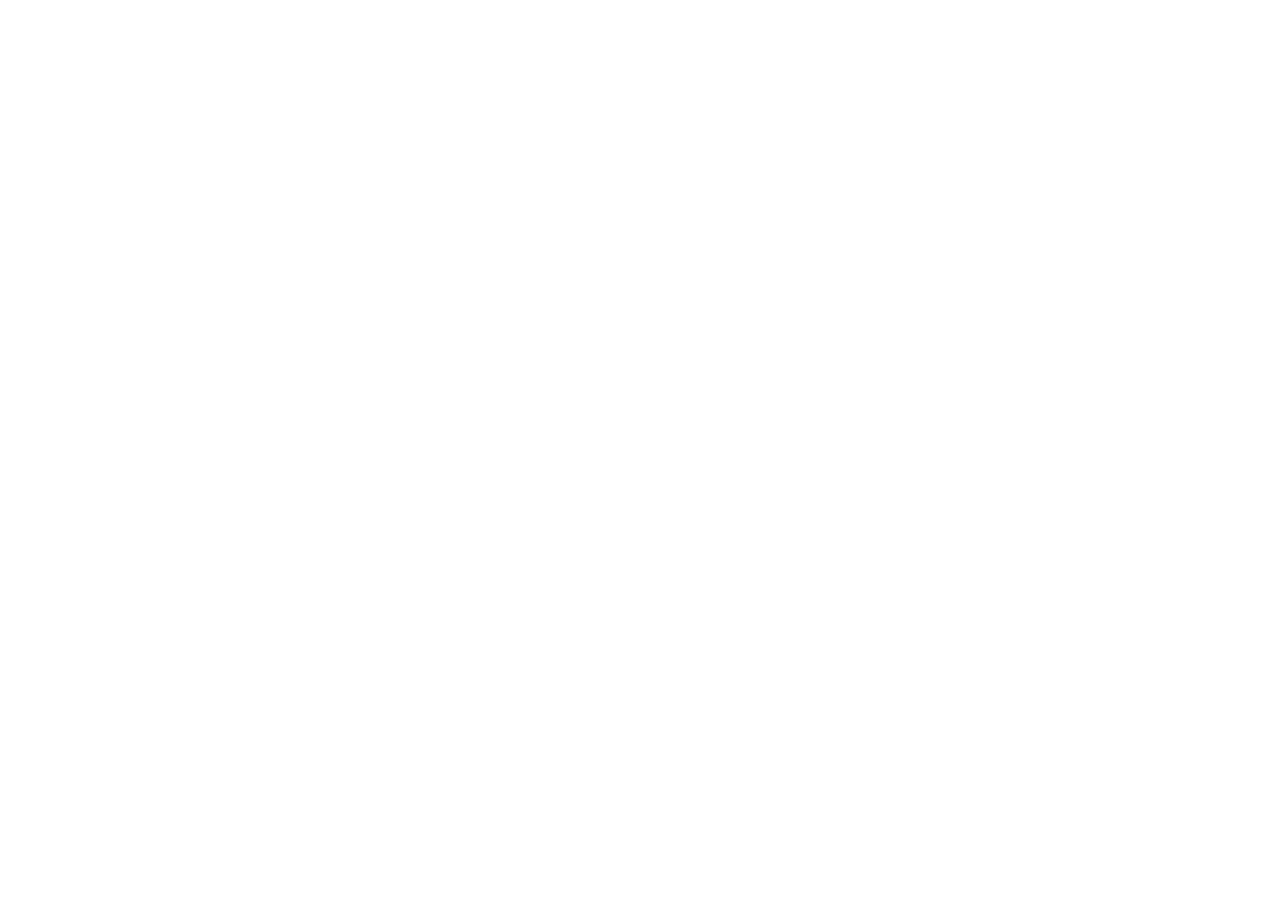
==== ejercicio1-html-y-css/index.html @ 8bad9c97 "Agrega el esqueleto del segundo ejercicio" ====
<!DOCTYPE html>
<html lang="en">
<head>
    <meta charset="UTF-8">
    <meta http-equiv="X-UA-Compatible" content="IE=edge">
    <meta name="viewport" content="width=device-width, initial-scale=1.0">
    <title>Mi Receta</title>
</head>
<body>
    
</body>
</html>
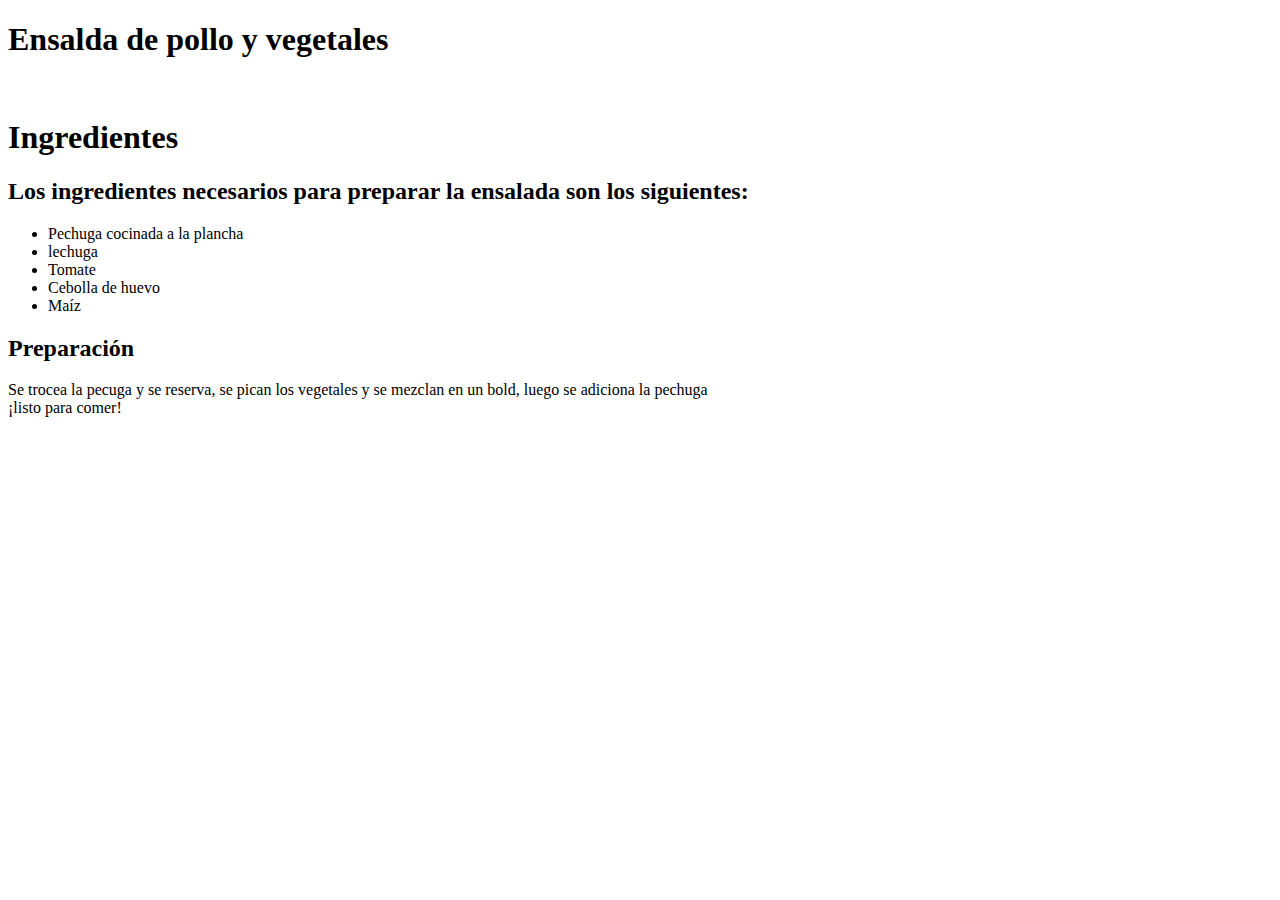
==== commit 42f63b1d: "cuerpo de la pagina mi receta creada en html" ====
--- a/ejercicio1-html-y-css/index.html
+++ b/ejercicio1-html-y-css/index.html
@@ -6,7 +6,27 @@
     <meta name="viewport" content="width=device-width, initial-scale=1.0">
     <title>Mi Receta</title>
 </head>
+<header>
+    <h1>Ensalda de pollo y vegetales</h1> 
+
+</header>
+
+
 <body>
-    
+    <img src="imagenes/salad.png" alt="">
+    <h1>Ingredientes</h1>
+    <h2>Los ingredientes necesarios para preparar la ensalada son los siguientes:</h2>
+    <ul>
+        <li>Pechuga cocinada a la plancha</li>
+        <li>lechuga</li>
+        <li>Tomate</li>
+        <li>Cebolla de huevo</li>
+        <li>Maíz</li>
+    </ul>
+    <h2>Preparación</h2>
+    <p>Se trocea la pecuga y se reserva, se pican los vegetales y se mezclan en un bold, luego se adiciona la pechuga
+        <br>¡listo para comer!</br>
+    </p>
+
 </body>
 </html>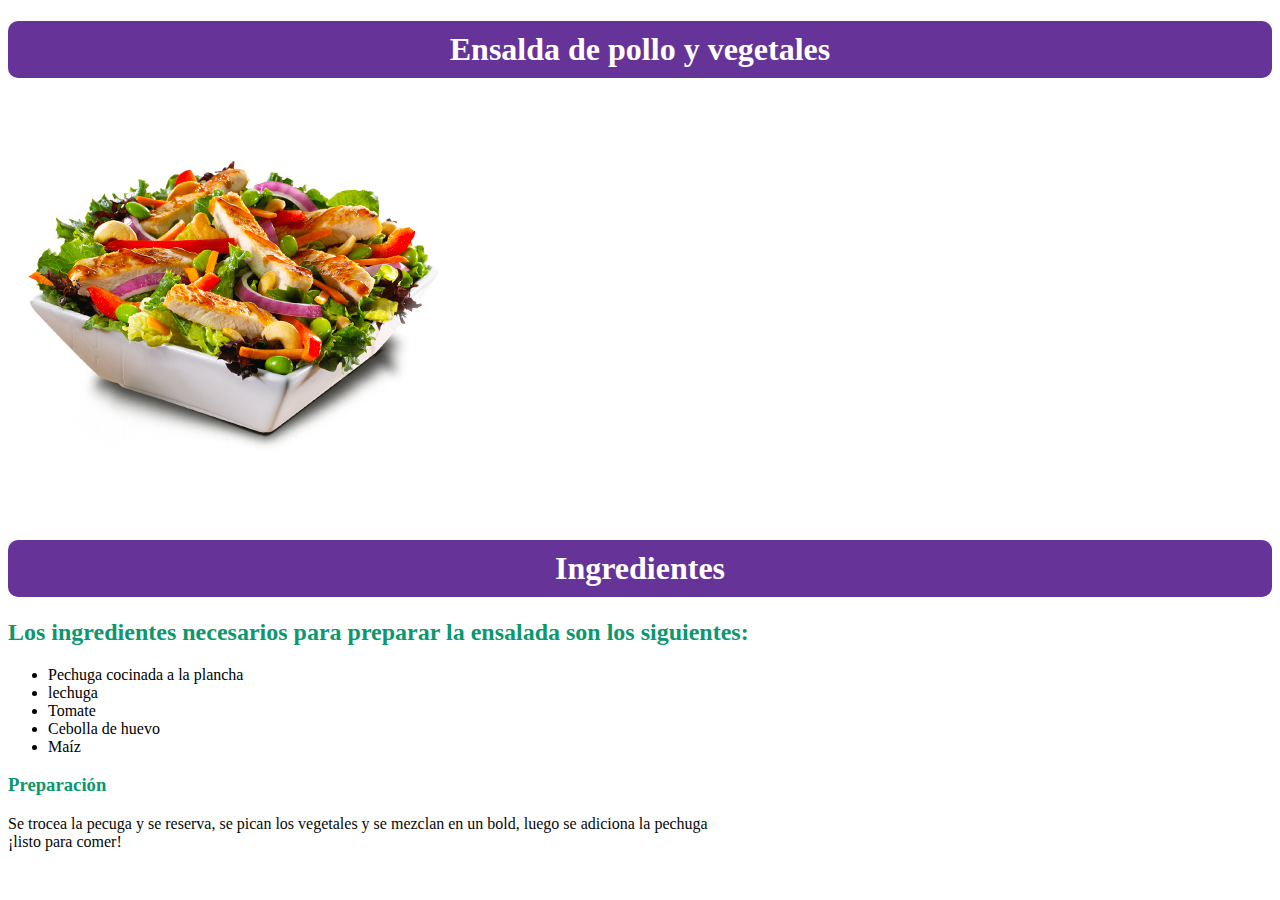
==== commit 5e57bf9b: "hoja de estilos inicial" ====
--- a/ejercicio1-html-y-css/index.html
+++ b/ejercicio1-html-y-css/index.html
@@ -5,6 +5,7 @@
     <meta http-equiv="X-UA-Compatible" content="IE=edge">
     <meta name="viewport" content="width=device-width, initial-scale=1.0">
     <title>Mi Receta</title>
+    <link rel="stylesheet" type="text/css" href="estilos.css">
 </head>
 <header>
     <h1>Ensalda de pollo y vegetales</h1> 
@@ -23,7 +24,7 @@
         <li>Cebolla de huevo</li>
         <li>Maíz</li>
     </ul>
-    <h2>Preparación</h2>
+    <h3>Preparación</h3>
     <p>Se trocea la pecuga y se reserva, se pican los vegetales y se mezclan en un bold, luego se adiciona la pechuga
         <br>¡listo para comer!</br>
     </p>
--- a/ejercicio1-html-y-css/estilos.css
+++ b/ejercicio1-html-y-css/estilos.css
@@ -0,0 +1,27 @@
+h1{
+    background-color: rebeccapurple;
+    border-radius: 10px;
+    color:white;
+    padding: 10px;
+    text-align: center;
+    font-style: normal;
+    }
+
+    h2{
+        
+        color:rgb(12, 151, 110);
+        text-align: left;
+        font-style: normal;
+    }
+
+    h3{
+        color:rgb(12, 151, 110);
+        text-align: left;
+        font-style: normal;
+    }
+
+P {
+    color:rgb(7, 7, 7);
+        text-align: justify;
+        font-style: normal;  
+  }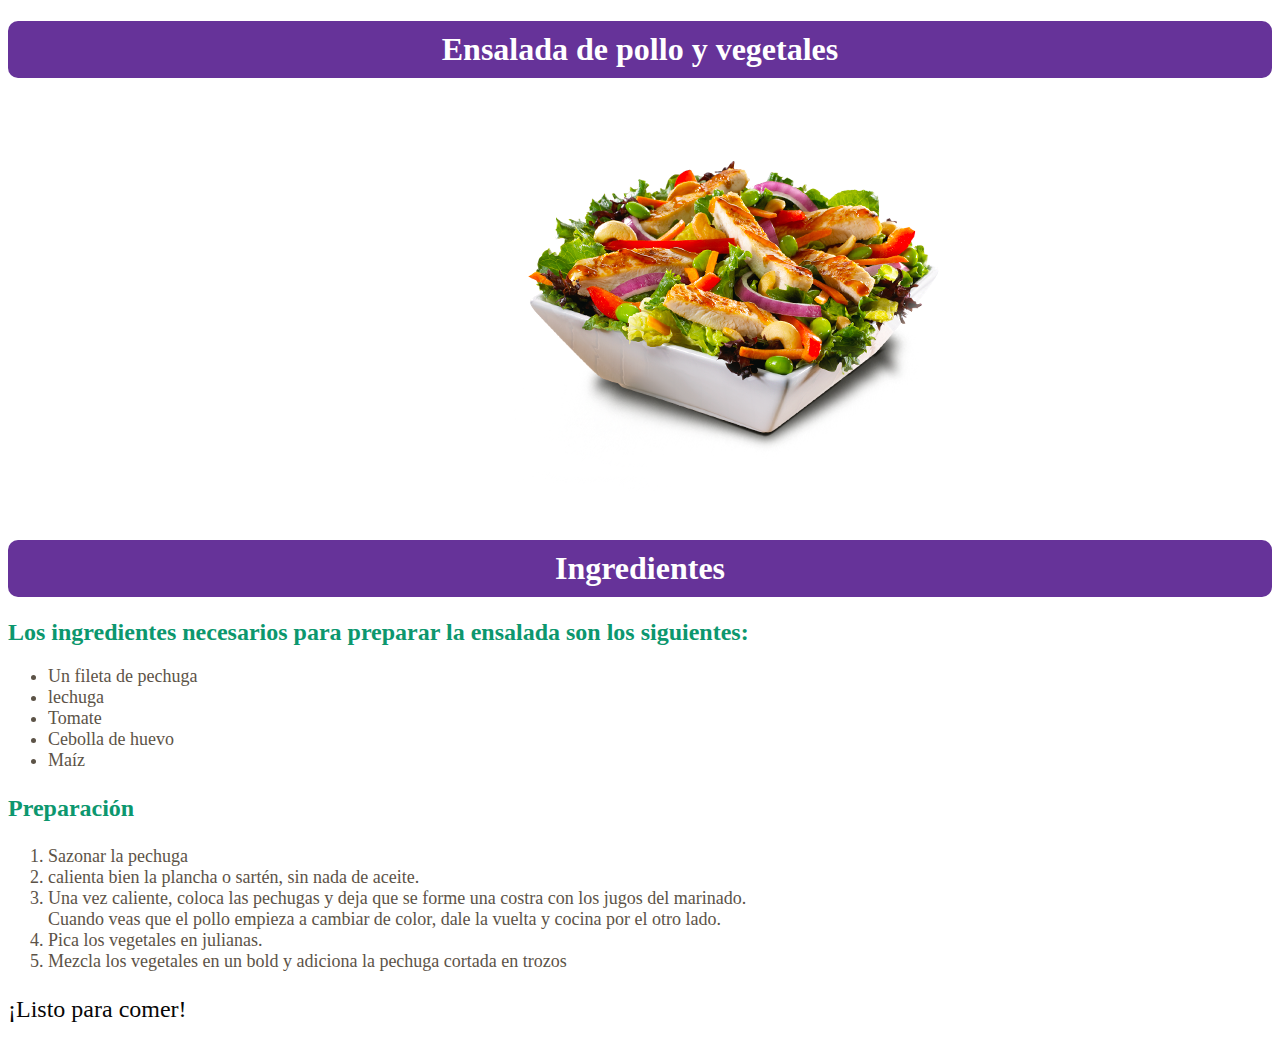
==== commit 06dca465: "correcciones del propuestas en revisión" ====
--- a/ejercicio1-html-y-css/index.html
+++ b/ejercicio1-html-y-css/index.html
@@ -1,5 +1,6 @@
 <!DOCTYPE html>
 <html lang="en">
+
 <head>
     <meta charset="UTF-8">
     <meta http-equiv="X-UA-Compatible" content="IE=edge">
@@ -7,27 +8,34 @@
     <title>Mi Receta</title>
     <link rel="stylesheet" type="text/css" href="estilos.css">
 </head>
-<header>
-    <h1>Ensalda de pollo y vegetales</h1> 
-
-</header>
-
 
 <body>
-    <img src="imagenes/salad.png" alt="">
+    <header>
+        <h1>Ensalada de pollo y vegetales</h1>
+    </header>
+
+    <img src="imagenes/salad.png" alt="" id="imag1">
     <h1>Ingredientes</h1>
     <h2>Los ingredientes necesarios para preparar la ensalada son los siguientes:</h2>
-    <ul>
-        <li>Pechuga cocinada a la plancha</li>
+    <ul id="ingredientes">
+        <li>Un fileta de pechuga</li>
         <li>lechuga</li>
         <li>Tomate</li>
         <li>Cebolla de huevo</li>
         <li>Maíz</li>
     </ul>
     <h3>Preparación</h3>
-    <p>Se trocea la pecuga y se reserva, se pican los vegetales y se mezclan en un bold, luego se adiciona la pechuga
-        <br>¡listo para comer!</br>
-    </p>
+
+    <ol id="preparar">
+        <li>Sazonar la pechuga</li>
+        <li>calienta bien la plancha o sartén, sin nada de aceite.</li>
+        <li>Una vez caliente, coloca las pechugas y deja que se forme una costra con los jugos del marinado.<br> Cuando
+            veas que el pollo empieza a cambiar de color, dale la vuelta y cocina por el otro lado.</li>
+        <li>Pica los vegetales en julianas.</li>
+        <li>Mezcla los vegetales en un bold y adiciona la pechuga cortada en trozos</li>
+    </ol>
+    <p>¡Listo para comer!</p>
 
 </body>
+
 </html>--- a/ejercicio1-html-y-css/estilos.css
+++ b/ejercicio1-html-y-css/estilos.css
@@ -1,27 +1,50 @@
-h1{
+body {
+    font-family: Cambria, Cochin, Georgia, Times, 'Times New Roman', serif;
+}
+
+#imag1 {
+    position: relative;
+    left: 500px;
+}
+
+h1 {
     background-color: rebeccapurple;
     border-radius: 10px;
-    color:white;
+    color: white;
     padding: 10px;
     text-align: center;
     font-style: normal;
-    }
+}
 
-    h2{
-        
-        color:rgb(12, 151, 110);
-        text-align: left;
-        font-style: normal;
-    }
+h2 {
 
-    h3{
-        color:rgb(12, 151, 110);
-        text-align: left;
-        font-style: normal;
-    }
+    color: rgb(12, 151, 110);
+    text-align: left;
+    font-style: normal;
+}
+
+h3 {
+    color: rgb(12, 151, 110);
+    text-align: left;
+    font-style: normal;
+    font-size: x-large;
+}
+
+#ingredientes {
+    color: rgb(92, 83, 71);
+    font-size: large;
+    line-height: normal;
+}
+
+#preparar {
+    color: rgb(92, 83, 71);
+    font-size: large;
+    line-height: normal;
+}
 
 P {
-    color:rgb(7, 7, 7);
-        text-align: justify;
-        font-style: normal;  
-  }+    color: rgb(7, 7, 7);
+    text-align: justify;
+    font-style: normal;
+    font-size: x-large;
+}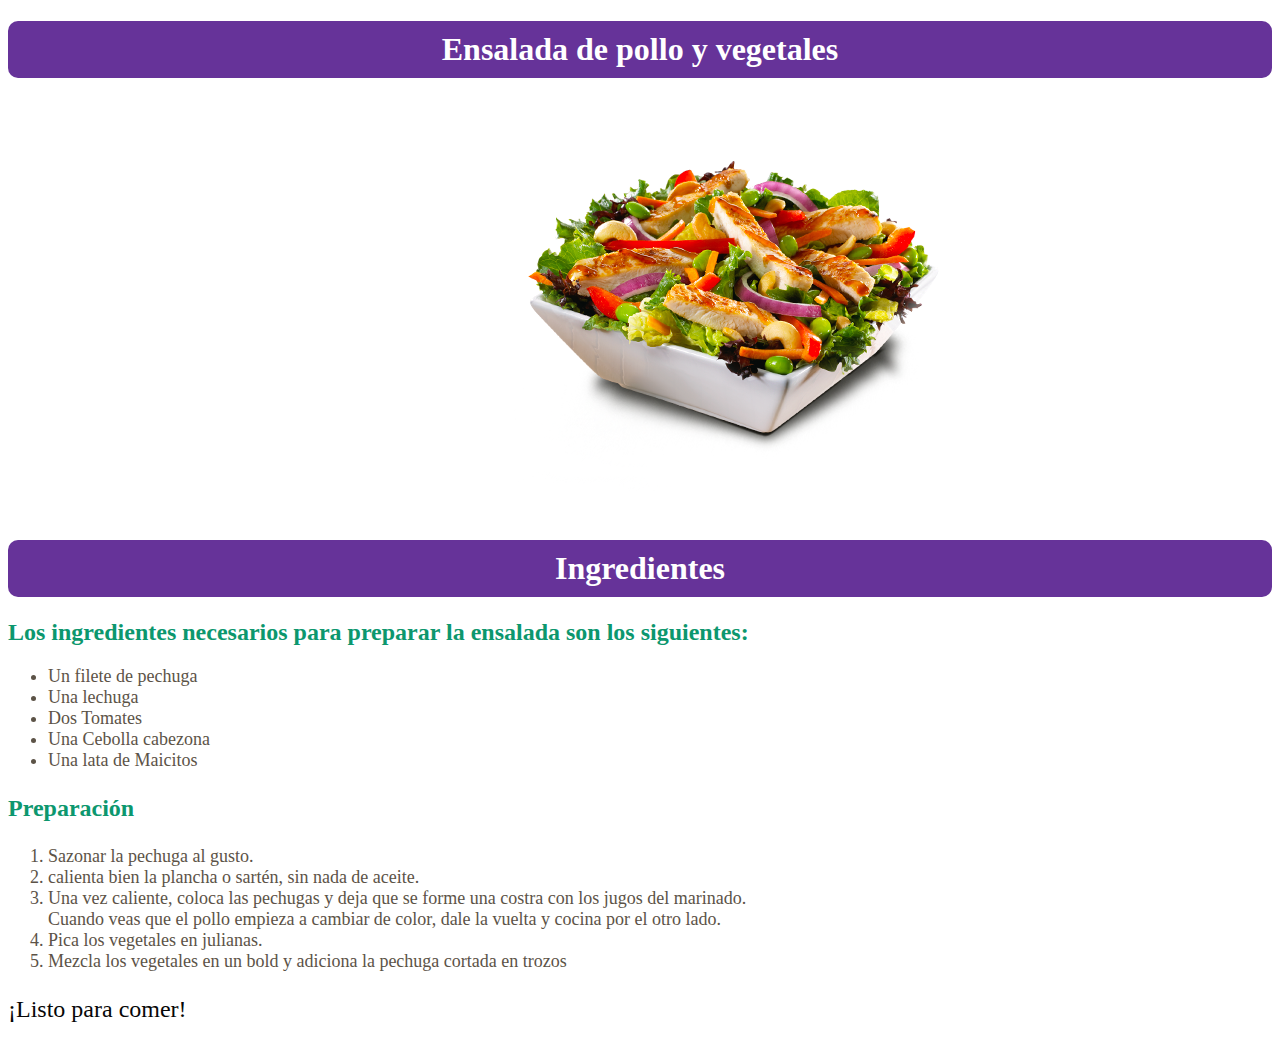
==== commit ac7eca5c: "Corrección de ortografía" ====
--- a/ejercicio1-html-y-css/index.html
+++ b/ejercicio1-html-y-css/index.html
@@ -18,16 +18,16 @@
     <h1>Ingredientes</h1>
     <h2>Los ingredientes necesarios para preparar la ensalada son los siguientes:</h2>
     <ul id="ingredientes">
-        <li>Un fileta de pechuga</li>
-        <li>lechuga</li>
-        <li>Tomate</li>
-        <li>Cebolla de huevo</li>
-        <li>Maíz</li>
+        <li>Un filete de pechuga</li>
+        <li>Una lechuga</li>
+        <li>Dos Tomates</li>
+        <li>Una Cebolla cabezona</li>
+        <li>Una lata de Maicitos</li>
     </ul>
     <h3>Preparación</h3>
 
     <ol id="preparar">
-        <li>Sazonar la pechuga</li>
+        <li>Sazonar la pechuga al gusto.</li>
         <li>calienta bien la plancha o sartén, sin nada de aceite.</li>
         <li>Una vez caliente, coloca las pechugas y deja que se forme una costra con los jugos del marinado.<br> Cuando
             veas que el pollo empieza a cambiar de color, dale la vuelta y cocina por el otro lado.</li>
